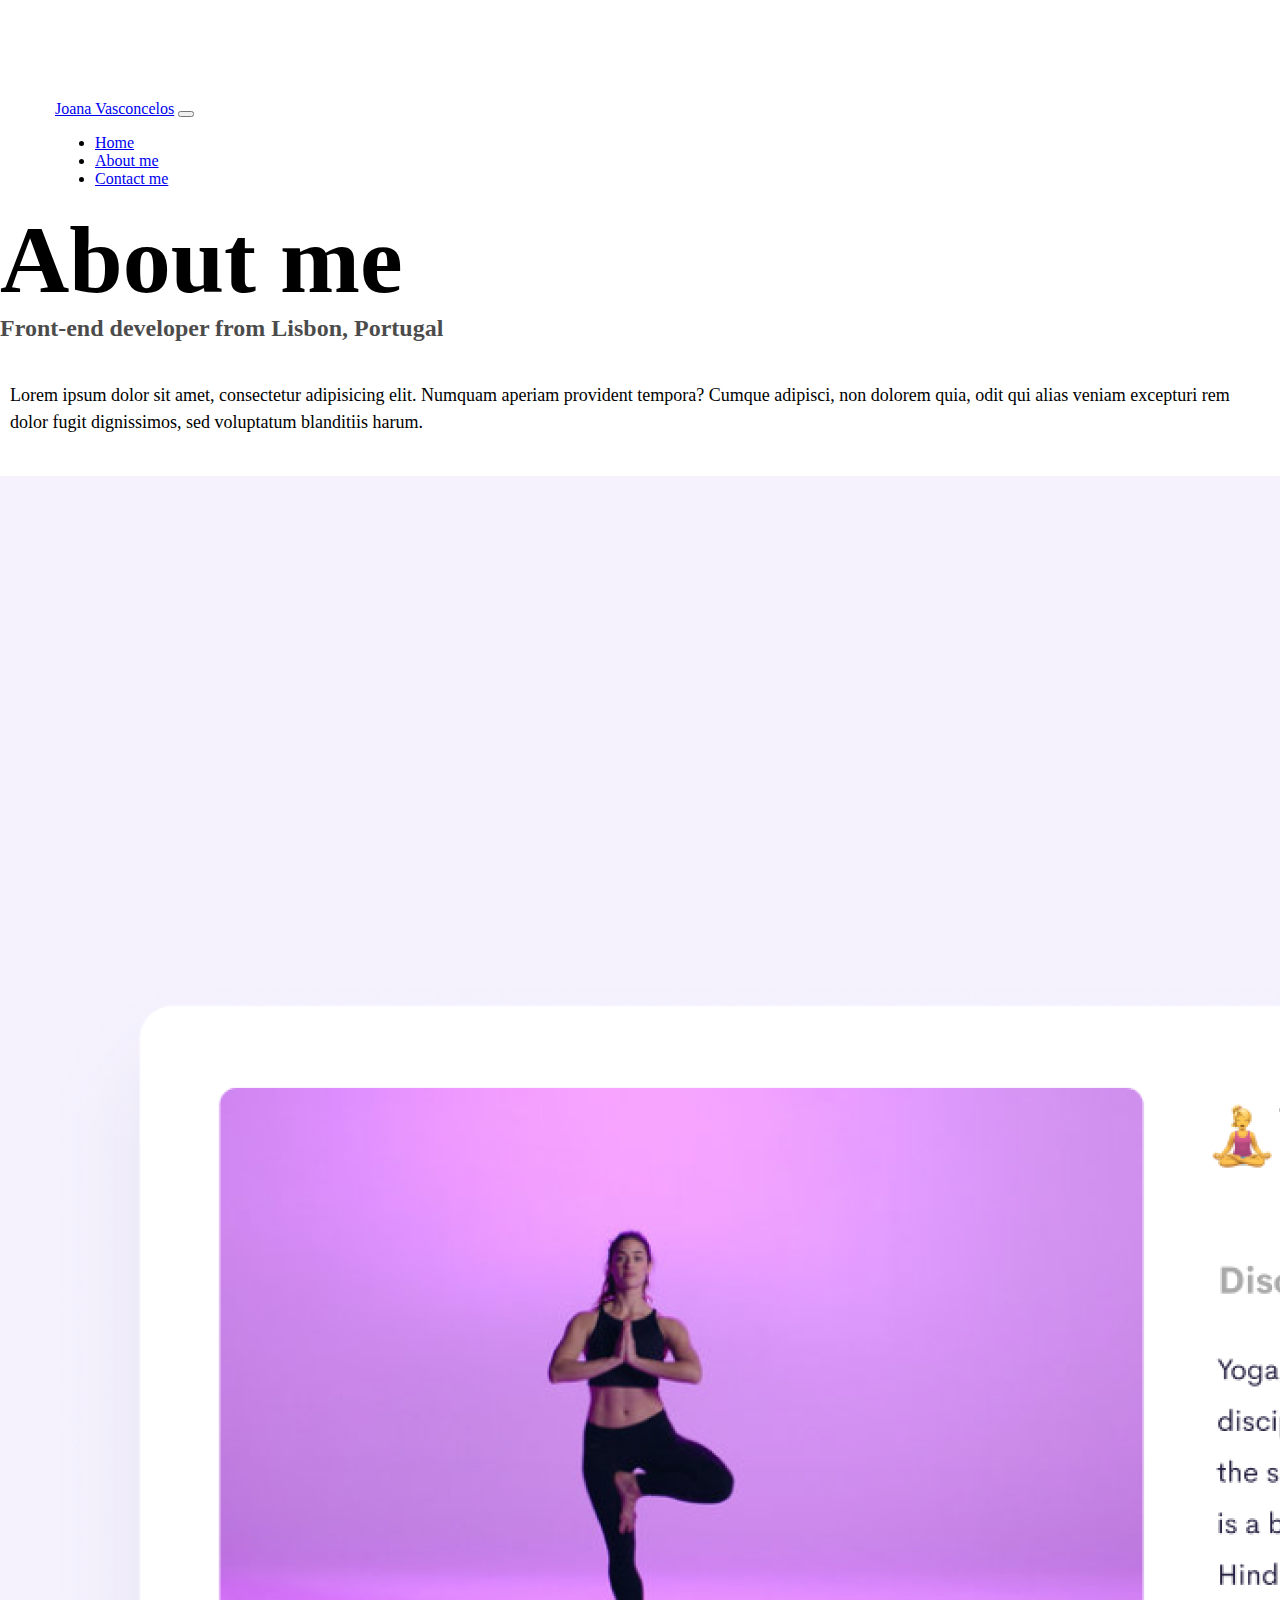
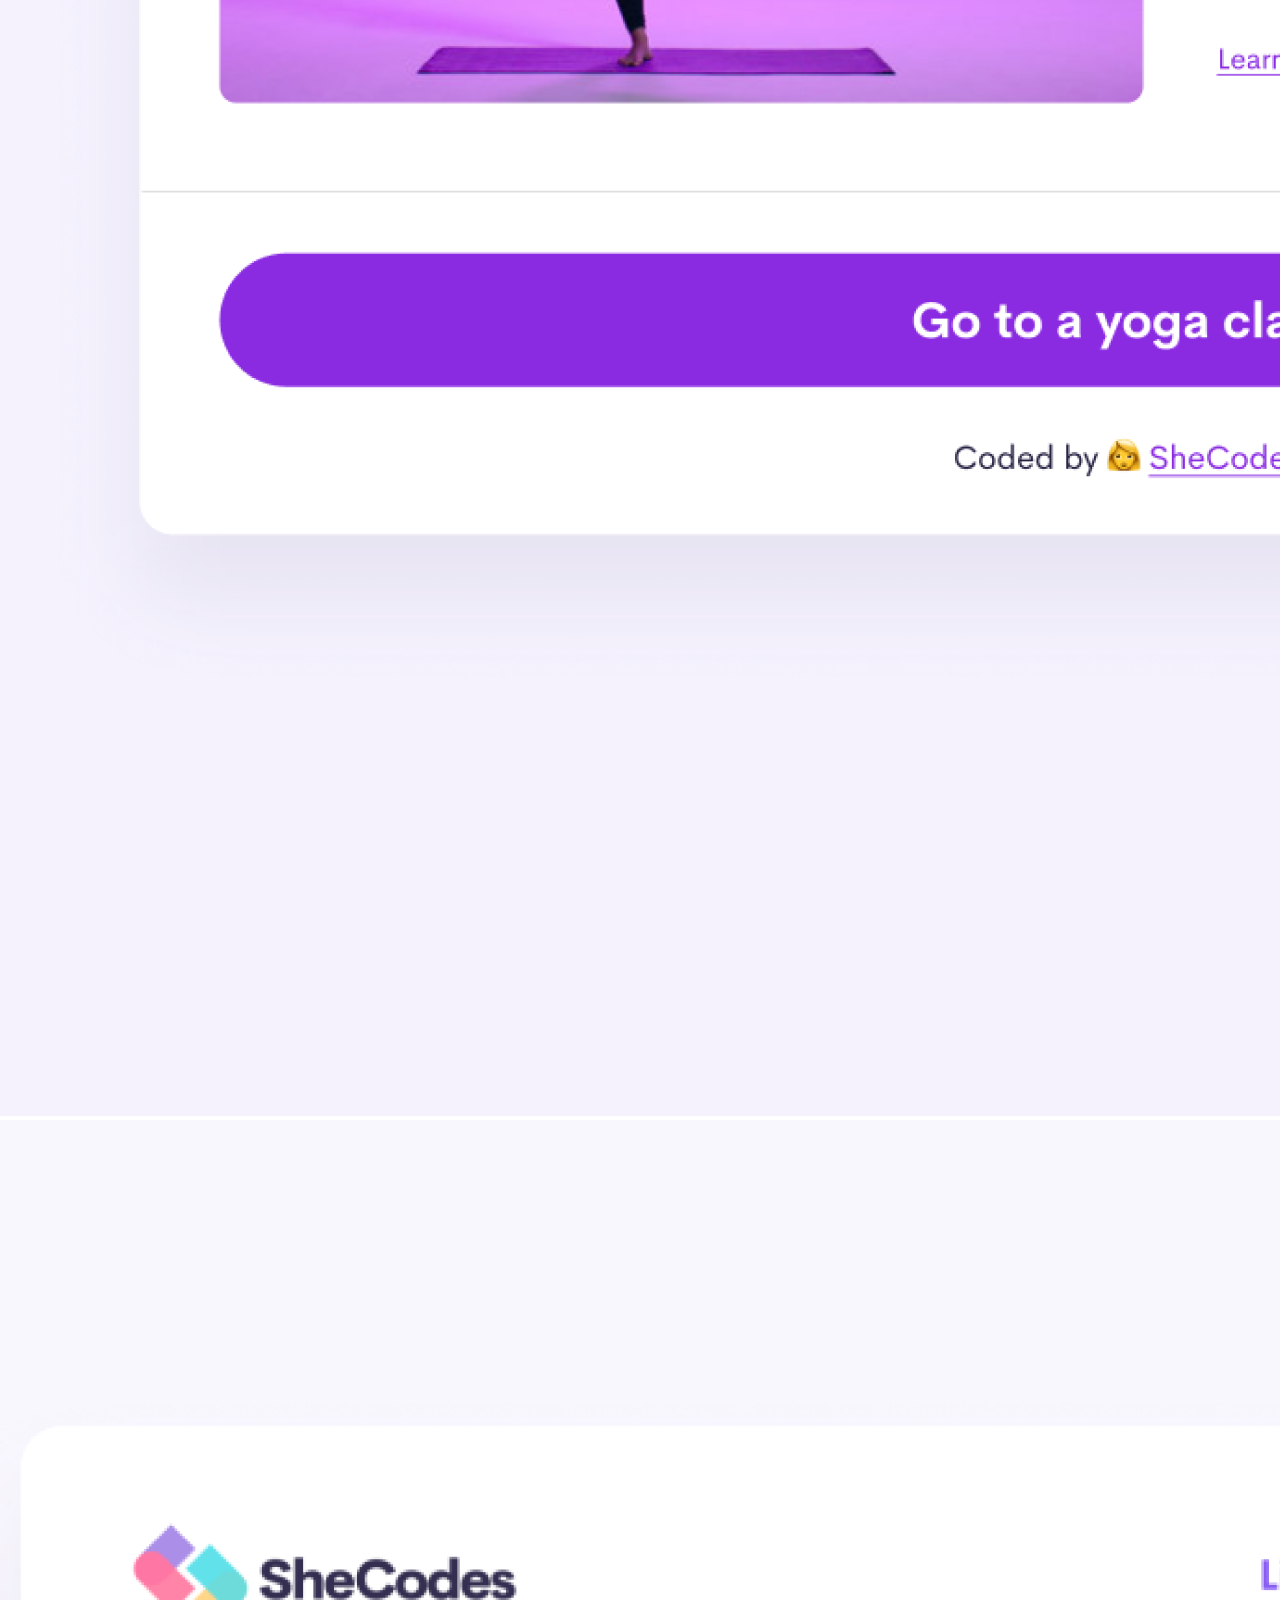
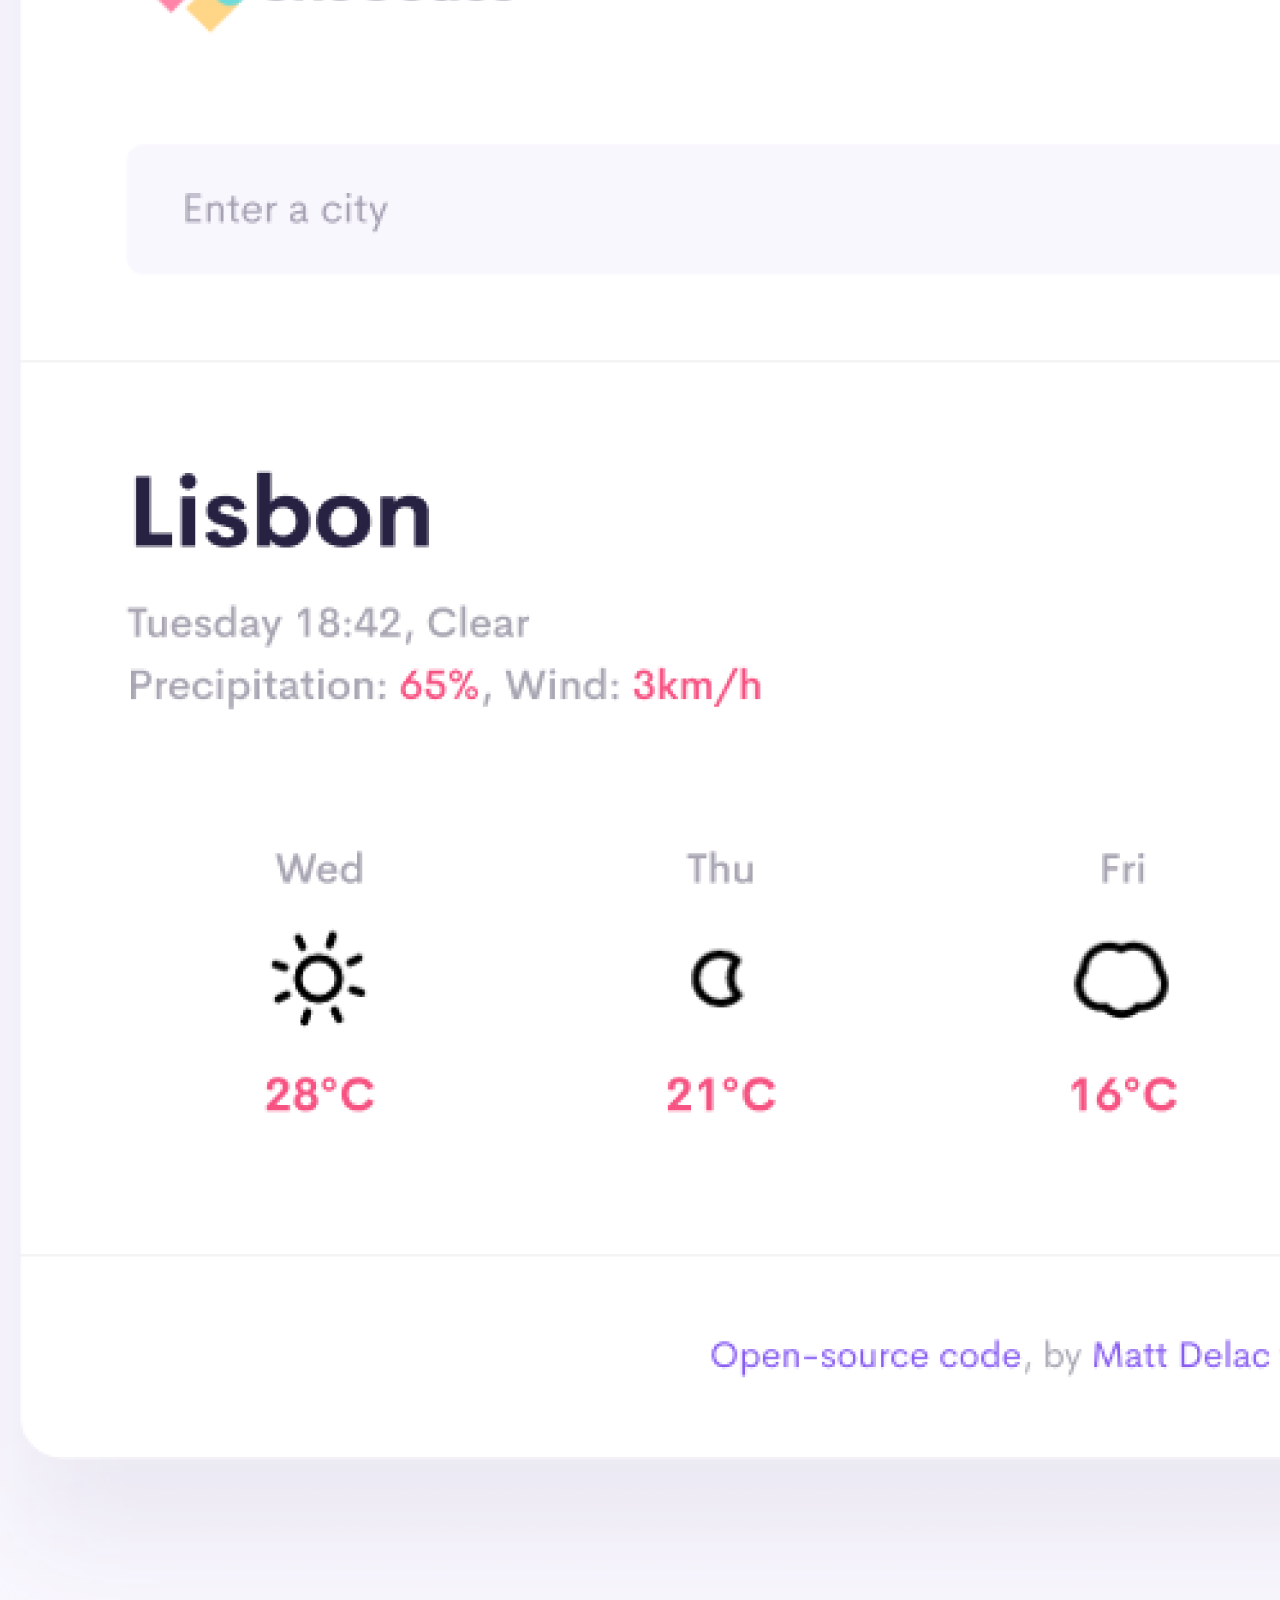
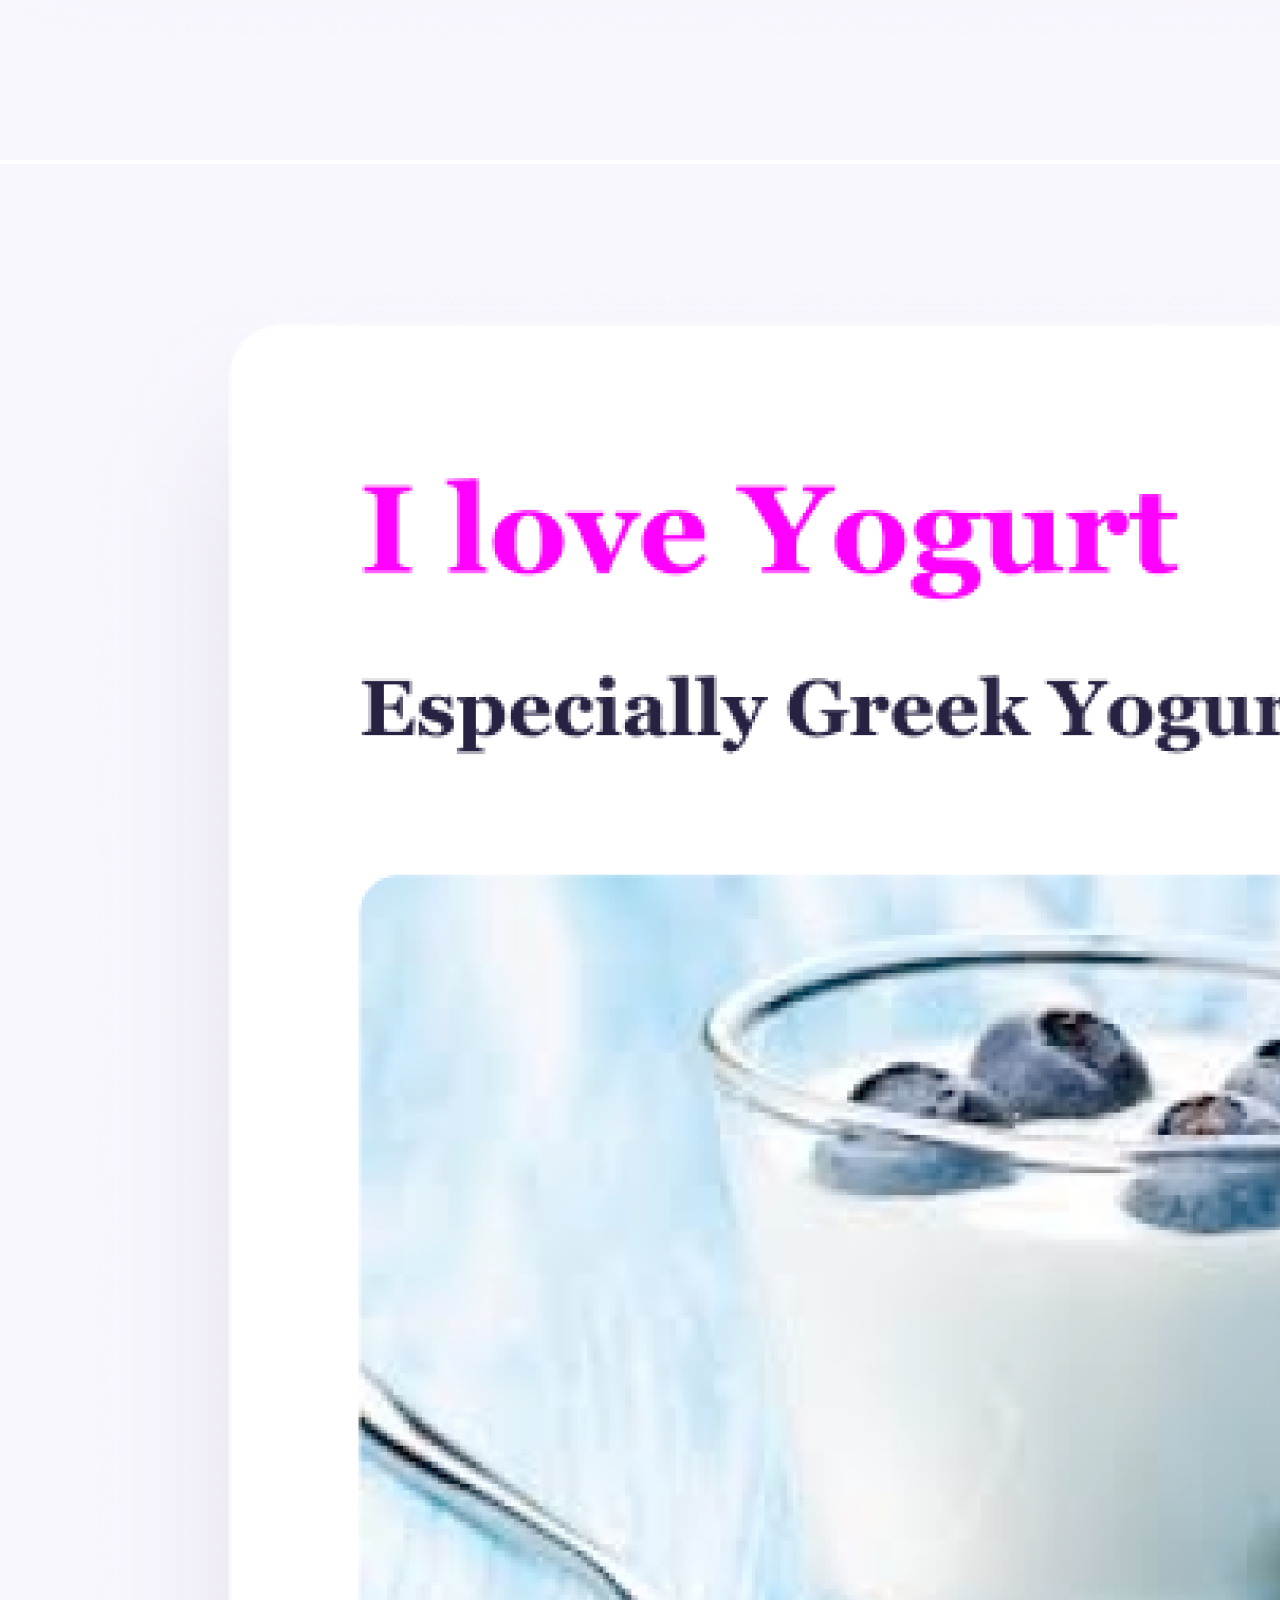
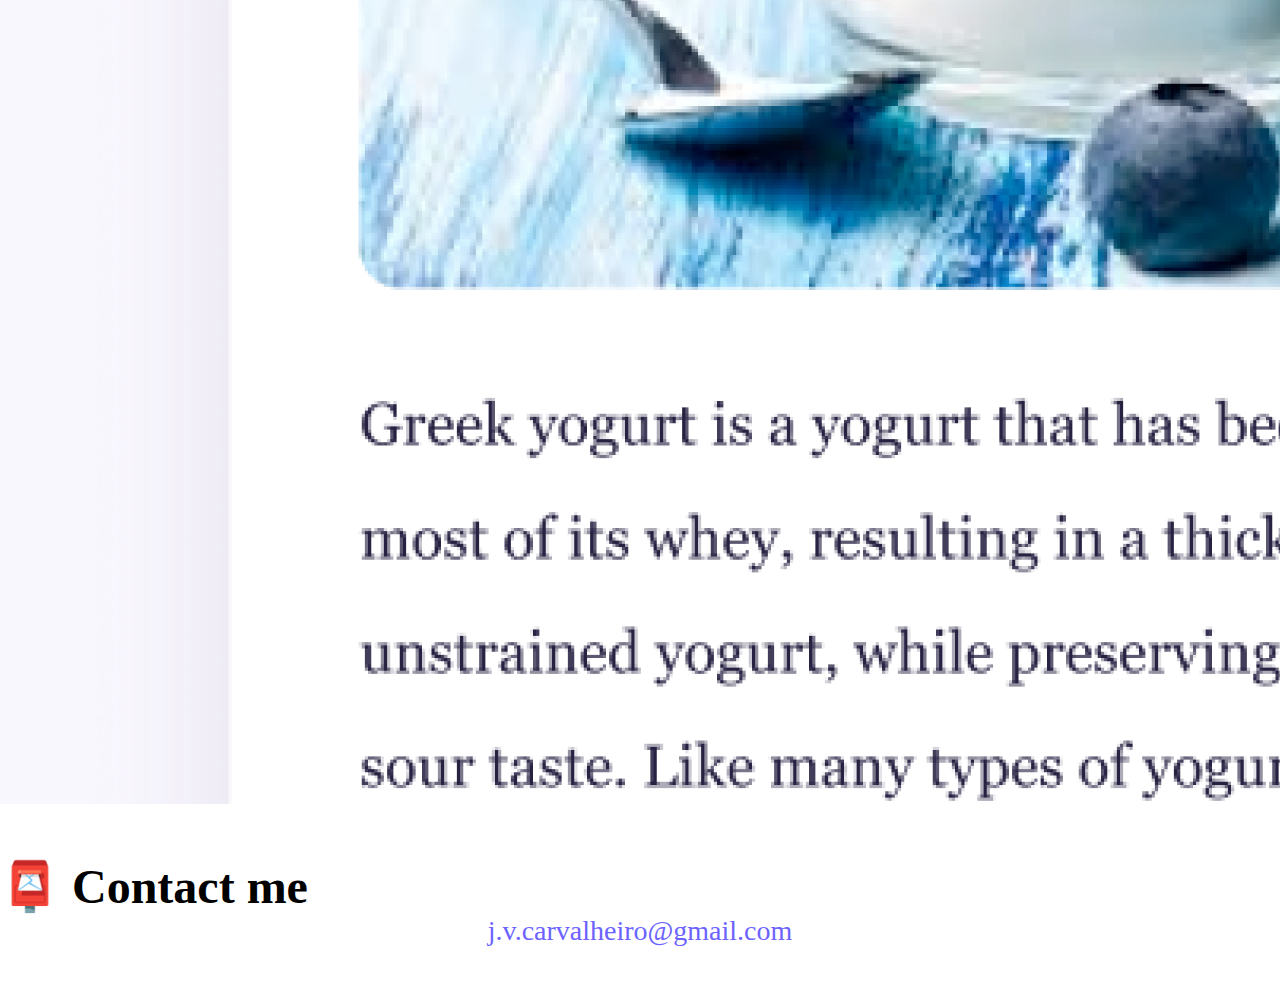
==== about.html @ edd9d808 "included the code already made in codesandbox" ====
<!DOCTYPE html>
<html lang="en">
  <head>
    <meta charset="UTF-8" />
    <meta http-equiv="X-UA-Compatible" content="IE=edge" />
    <meta name="viewport" content="width=device-width, initial-scale=1.0" />
    <link
      href="https://cdn.jsdelivr.net/npm/bootstrap@5.1.0/dist/css/bootstrap.min.css"
      rel="stylesheet"
      integrity="sha384-KyZXEAg3QhqLMpG8r+8fhAXLRk2vvoC2f3B09zVXn8CA5QIVfZOJ3BCsw2P0p/We"
      crossorigin="anonymous"
    />
    <script
      src="https://cdn.jsdelivr.net/npm/bootstrap@5.1.0/dist/js/bootstrap.bundle.min.js"
      integrity="sha384-U1DAWAznBHeqEIlVSCgzq+c9gqGAJn5c/t99JyeKa9xxaYpSvHU5awsuZVVFIhvj"
      crossorigin="anonymous"
    ></script>
    <link rel="stylesheet" href="css/style.css" />
    <title>About Joana Vasconcelos</title>
  </head>
  <body>
    <nav class="navbar navbar-expand-lg navbar-light bg-light fixed-top">
      <div class="container-fluid">
        <a class="navbar-brand" href="#">Joana Vasconcelos</a>
        <button
          class="navbar-toggler"
          type="button"
          data-bs-toggle="collapse"
          data-bs-target="#navbarNav"
          aria-controls="navbarNav"
          aria-expanded="false"
          aria-label="Toggle navigation"
        >
          <span class="navbar-toggler-icon"></span>
        </button>
        <div class="collapse navbar-collapse" id="navbarNav">
          <ul class="navbar-nav">
            <li class="nav-item">
              <a class="nav-link" aria-current="page" href="index.html">Home</a>
            </li>
            <li class="nav-item">
              <a class="nav-link active" href="about.html">About me</a>
            </li>
            <li class="nav-item">
              <a class="nav-link" href="about.html#contact">Contact me</a>
            </li>
          </ul>
        </div>
      </div>
    </nav>

    <h1 class="text-center">About me</h1>
    <h3 class="text-center">Front-end developer from Lisbon, Portugal</h3>
    <div class="about-paragraphs text-center">
      <p>
        Lorem ipsum dolor sit amet, consectetur adipisicing elit. Numquam
        aperiam provident tempora? Cumque adipisci, non dolorem quia, odit qui
        alias veniam excepturi rem dolor fugit dignissimos, sed voluptatum
        blanditiis harum.
      </p>
    </div>
    <div class="container">
      <div class="row">
        <div class="col-sm-4">
          <img
            src="images/yoga.png"
            alt="yoga"
            class="img-fluid shadow rounded p-2"
          />
        </div>
        <div class="col-sm-4">
          <img
            src="images/weather.png"
            alt="weather"
            class="img-fluid shadow rounded p-2"
          />
        </div>
        <div class="col-sm-4">
          <img
            src="images/yogurt.png"
            alt="yogurt"
            class="img-fluid shadow rounded p-2"
          />
        </div>
      </div>
    </div>
    <div id="contact">
      <h2 class="text-center">📮 Contact me</h2>
      <a href="mailto:j.v.carvalheiro@gmail.com" class="email-link">
        j.v.carvalheiro@gmail.com
      </a>
    </div>
  </body>
</html>
---- css/style.css ----
:root {
  --primary-color: #6c63ff;
  --secondary-color: #f5f2fe;
  --box-shadow: 0 5px 10px rgba(0, 0, 0, 0.3);
}

body {
  margin: 100px auto 50px;
}

h1,
h2,
h3 {
  margin: 0;
}

h1 {
  font-size: 96px;
}

h2 {
  font-size: 48px;
}

h3 {
  font-size: 24px;
  opacity: 0.7;
}

p {
  font-size: 18px;
  line-height: 1.5;
}

.container-fluid {
  margin: 0 55px;
}
.navigation-links {
  display: flex;
  margin-top: 40px;
  justify-content: center;
}

.navigation-links a {
  margin: 20px;
  border-radius: 4px;
  padding: 20px 15px;
  text-decoration: none;
  text-transform: capitalize;
}

.contact-link {
  background: var(--primary-color);
  box-shadow: var(--box-shadow);
  color: white;
}

.about-link {
  color: var(--primary-color);
  border: 1px solid var(--primary-color);
}

.primary-link {
  border-radius: 4px;
  padding: 20px 15px;
  text-decoration: none;
  background: var(--primary-color);
  box-shadow: var(--box-shadow);
  color: white;
}
.homepage-link {
  color: var(--primary-color);
  text-align: center;
  display: block;
}

.about-paragraphs {
  display: flex;
  margin: 30px 0;
}

.about-paragraphs p {
  margin: 10px;
}

.email-link {
  display: flex;
  justify-content: center;
  color: var(--primary-color);
  font-size: 28px;
  text-decoration: none;
}

.email-link:hover {
  text-decoration: underline;
}

#contact {
  margin-top: 50px;
}
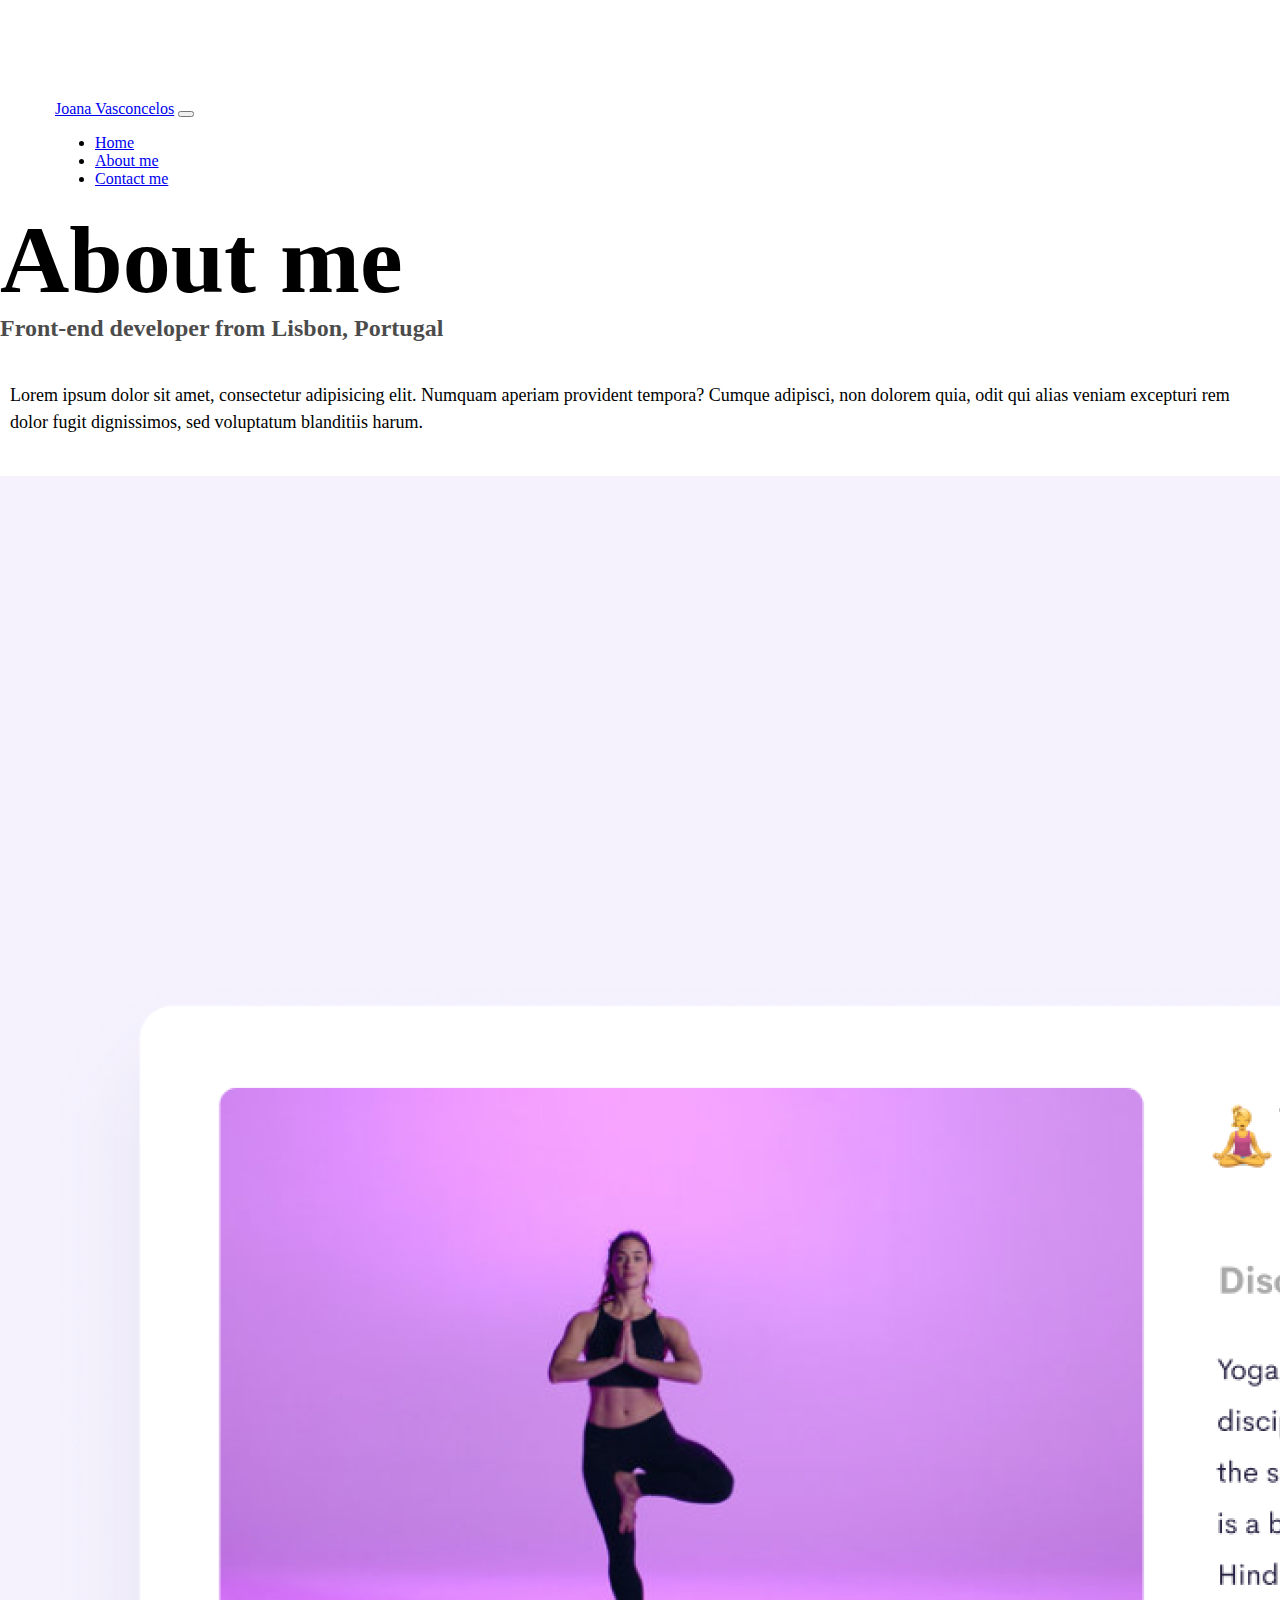
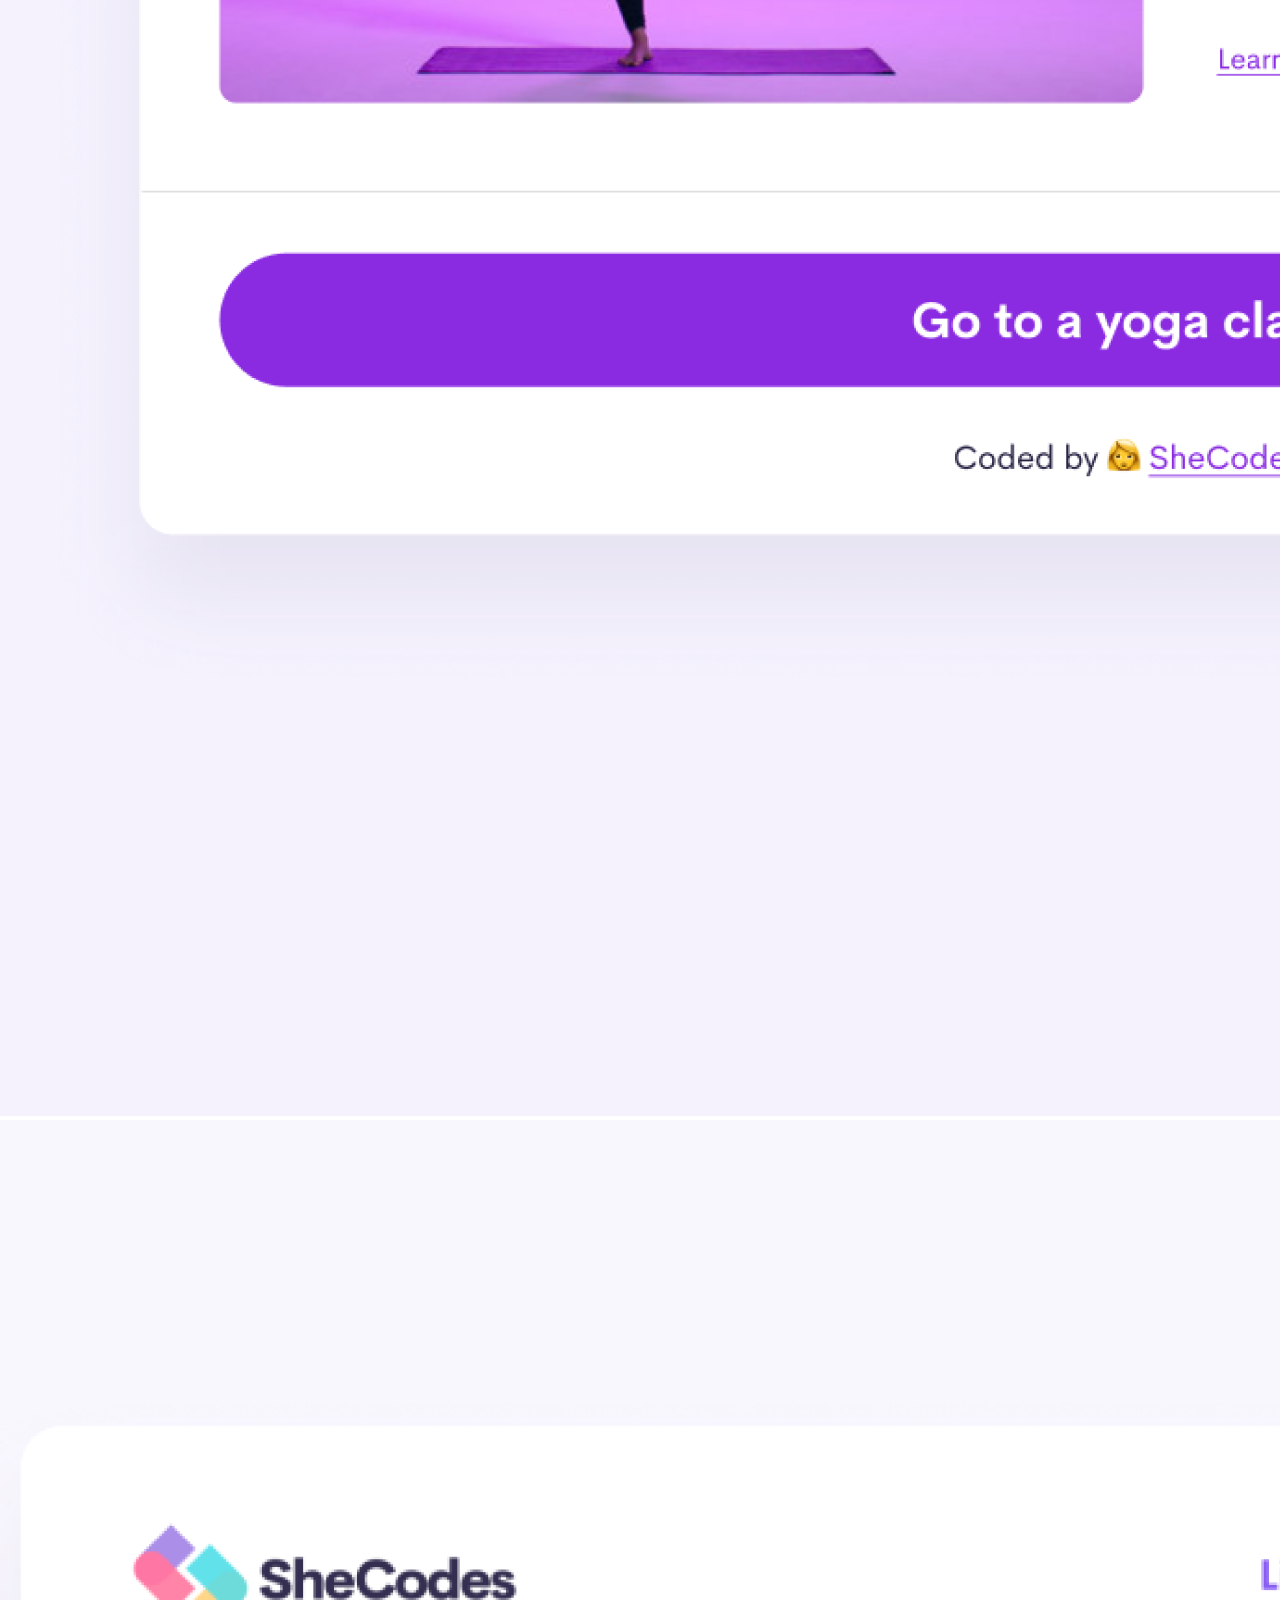
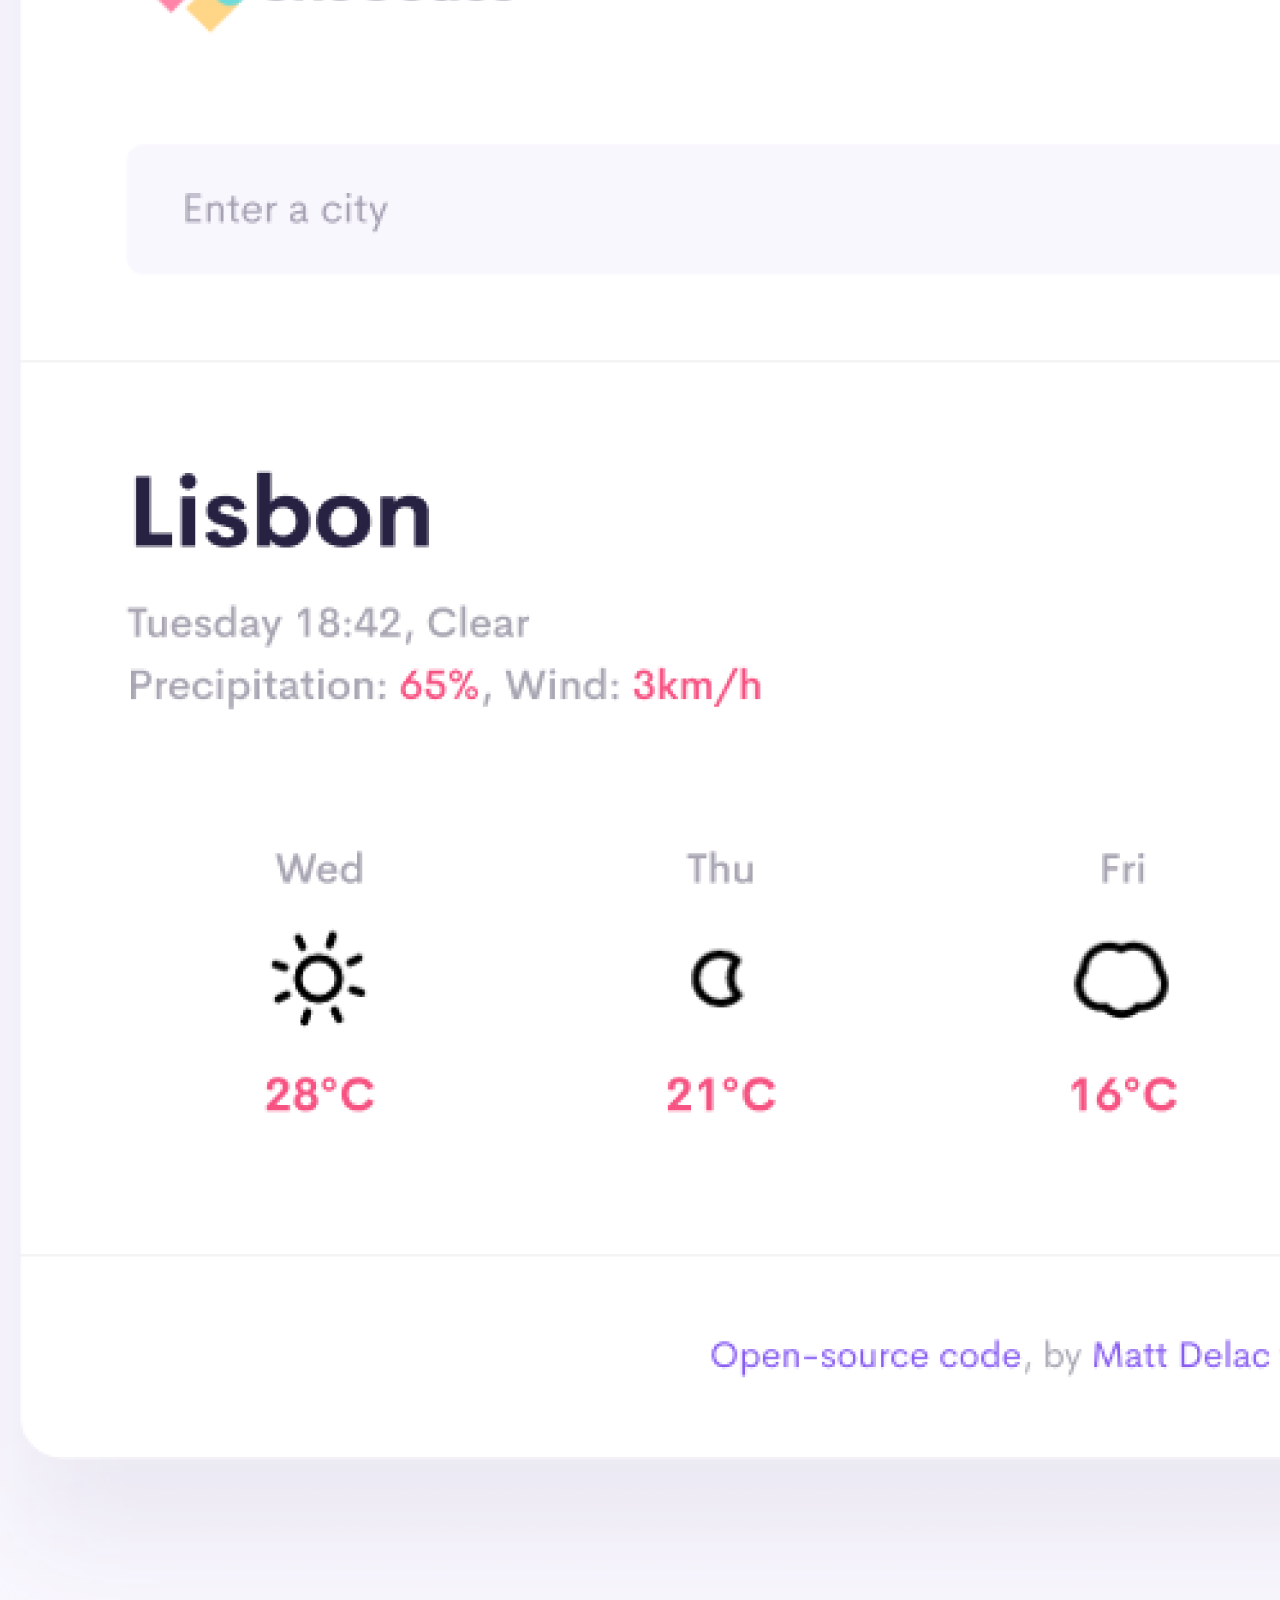
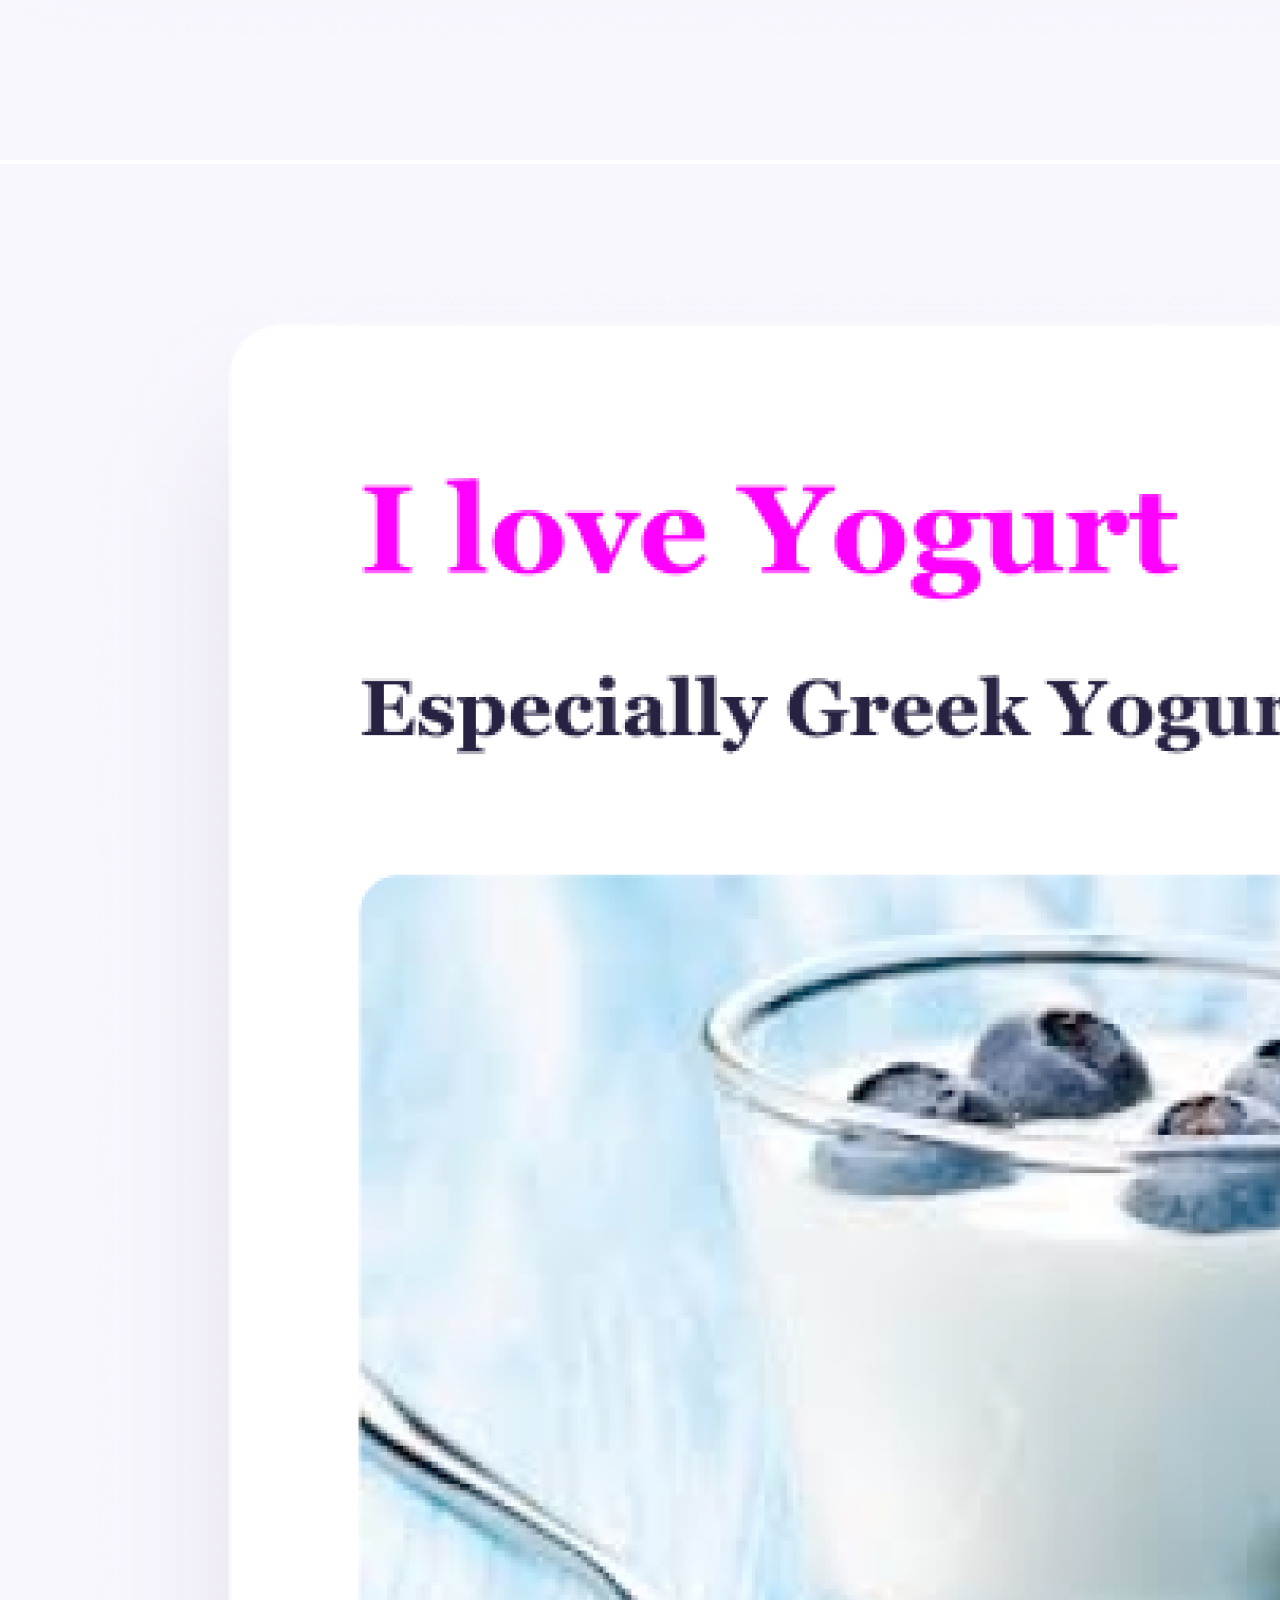
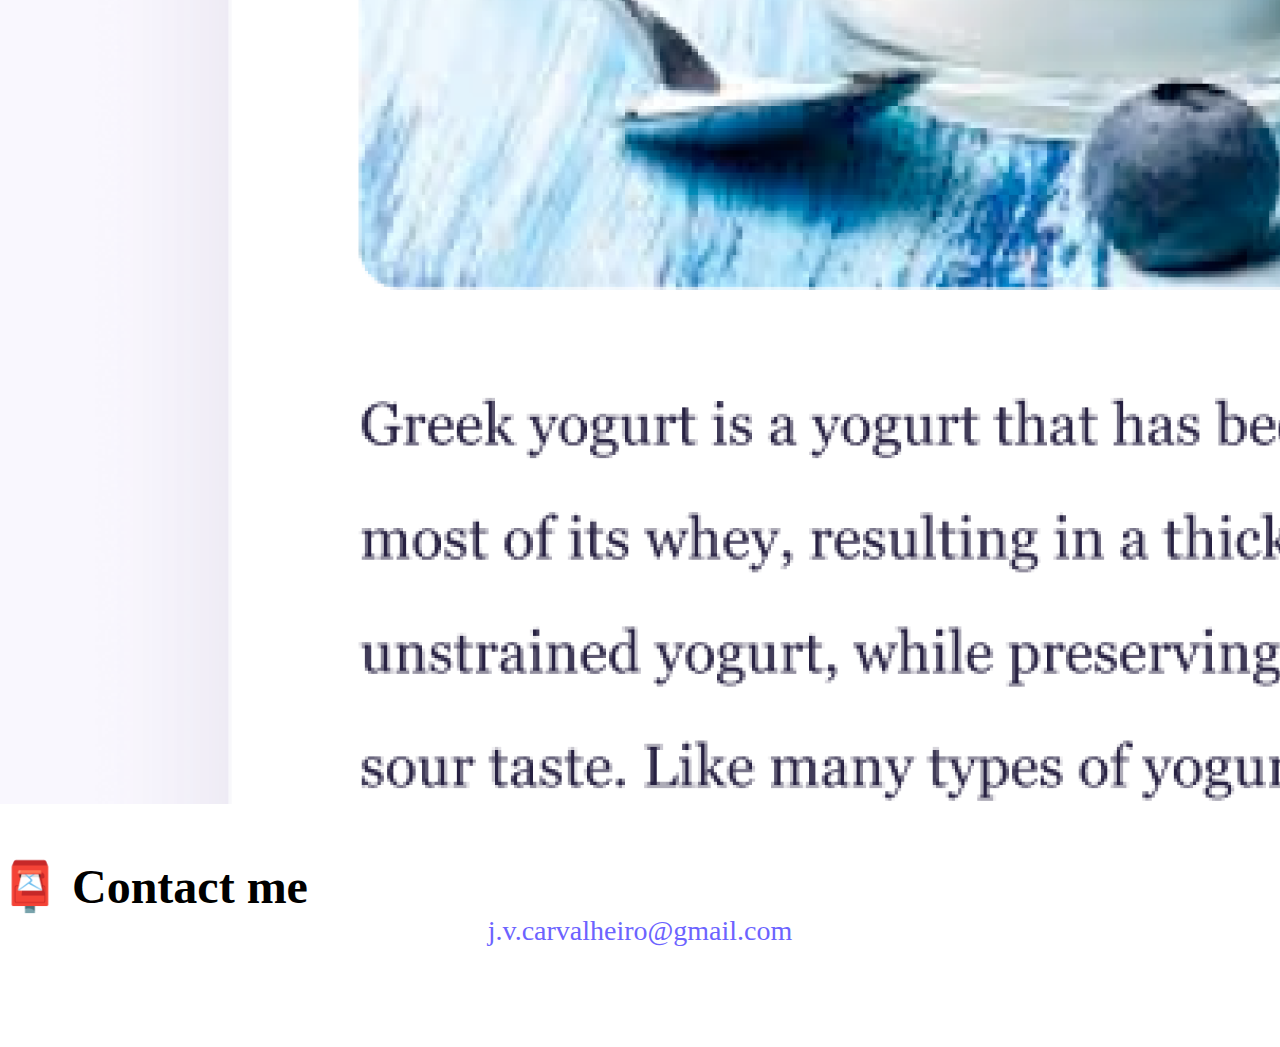
==== commit 36ff3e0e: "added meta description on the about page" ====
--- a/about.html
+++ b/about.html
@@ -17,6 +17,10 @@
     ></script>
     <link rel="stylesheet" href="css/style.css" />
     <title>About Joana Vasconcelos</title>
+       <meta
+      name="description"
+      content="About Joana Vasconcelos, a front-end developer based in Portugal"
+    />
   </head>
   <body>
     <nav class="navbar navbar-expand-lg navbar-light bg-light fixed-top">
--- a/css/style.css
+++ b/css/style.css
@@ -5,7 +5,7 @@
 }
 
 body {
-  margin: 100px auto 50px;
+  margin: 100px 0;
 }
 
 h1,
@@ -35,6 +35,7 @@
 .container-fluid {
   margin: 0 55px;
 }
+
 .navigation-links {
   display: flex;
   margin-top: 40px;
@@ -98,3 +99,28 @@
 #contact {
   margin-top: 50px;
 }
+
+.row {
+  width: 100%;
+  max-width: 100%;
+}
+@media (max-width: 576px) {
+  h2 {
+    text-align: center;
+    font-size: 32px;
+  }
+
+  h1 {
+    font-size: 48px;
+  }
+
+  p {
+    text-align: center;
+  }
+
+  .primary-link {
+    display: block;
+    text-align: center;
+    margin: 0 20px;
+  }
+}
